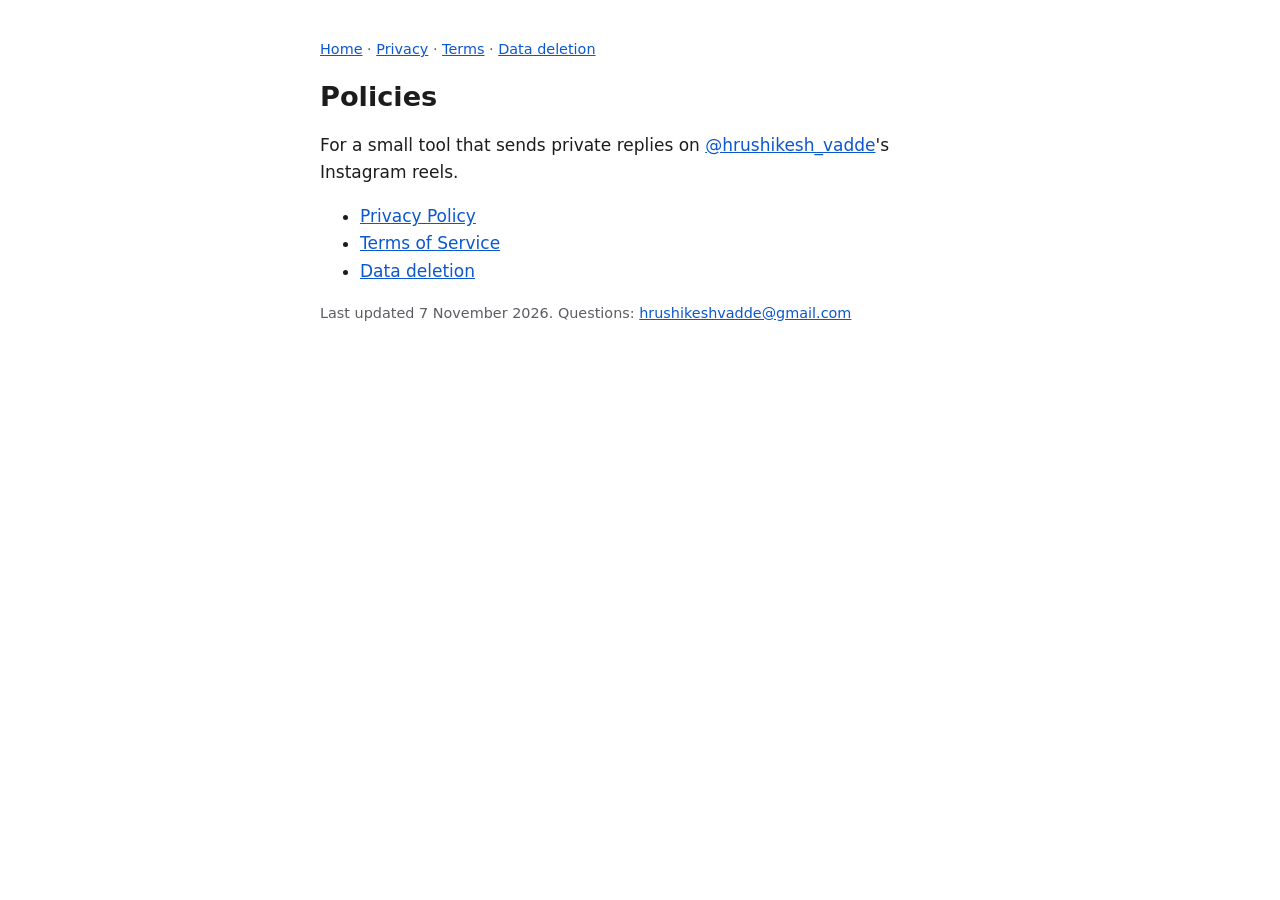
==== index.html @ 51e0e779 "Policy pages for the crosspost local Instagram reply tool: privacy, terms, data deletion" ====
<!doctype html>
<html lang="en"><head><meta charset="utf-8"><meta name="viewport" content="width=device-width,initial-scale=1">
<title>Policies</title><link rel="stylesheet" href="style.css"></head><body><main>
<p class="nav"><a href="index.html">Home</a> · <a href="privacy.html">Privacy</a> · <a href="terms.html">Terms</a> · <a href="data-deletion.html">Data deletion</a></p>
<h1>Policies</h1>
<p>For a small tool that sends private replies on <a href="https://www.instagram.com/hrushikesh_vadde/">@hrushikesh_vadde</a>'s Instagram reels.</p>
<ul><li><a href="privacy.html">Privacy Policy</a></li><li><a href="terms.html">Terms of Service</a></li><li><a href="data-deletion.html">Data deletion</a></li></ul>
<p class="meta">Last updated 7 November 2026. Questions: <a href="mailto:hrushikeshvadde@gmail.com">hrushikeshvadde@gmail.com</a></p>
</main></body></html>
---- style.css ----
:root{color-scheme:light dark;--fg:#1c1c1e;--bg:#fff;--muted:#5c5c63;--link:#0b57d0}
@media (prefers-color-scheme:dark){:root{--fg:#ececf0;--bg:#16161a;--muted:#a4a4ad;--link:#8ab4f8}}
body{margin:0;background:var(--bg);color:var(--fg);font:17px/1.6 system-ui,-apple-system,"Segoe UI",sans-serif}
main{max-width:40rem;margin:0 auto;padding:1.5rem 1rem 3rem}
h1{font-size:1.7rem;line-height:1.25}h2{font-size:1.15rem;margin-top:1.8rem}
a{color:var(--link)}.nav,.meta{color:var(--muted);font-size:.9rem}
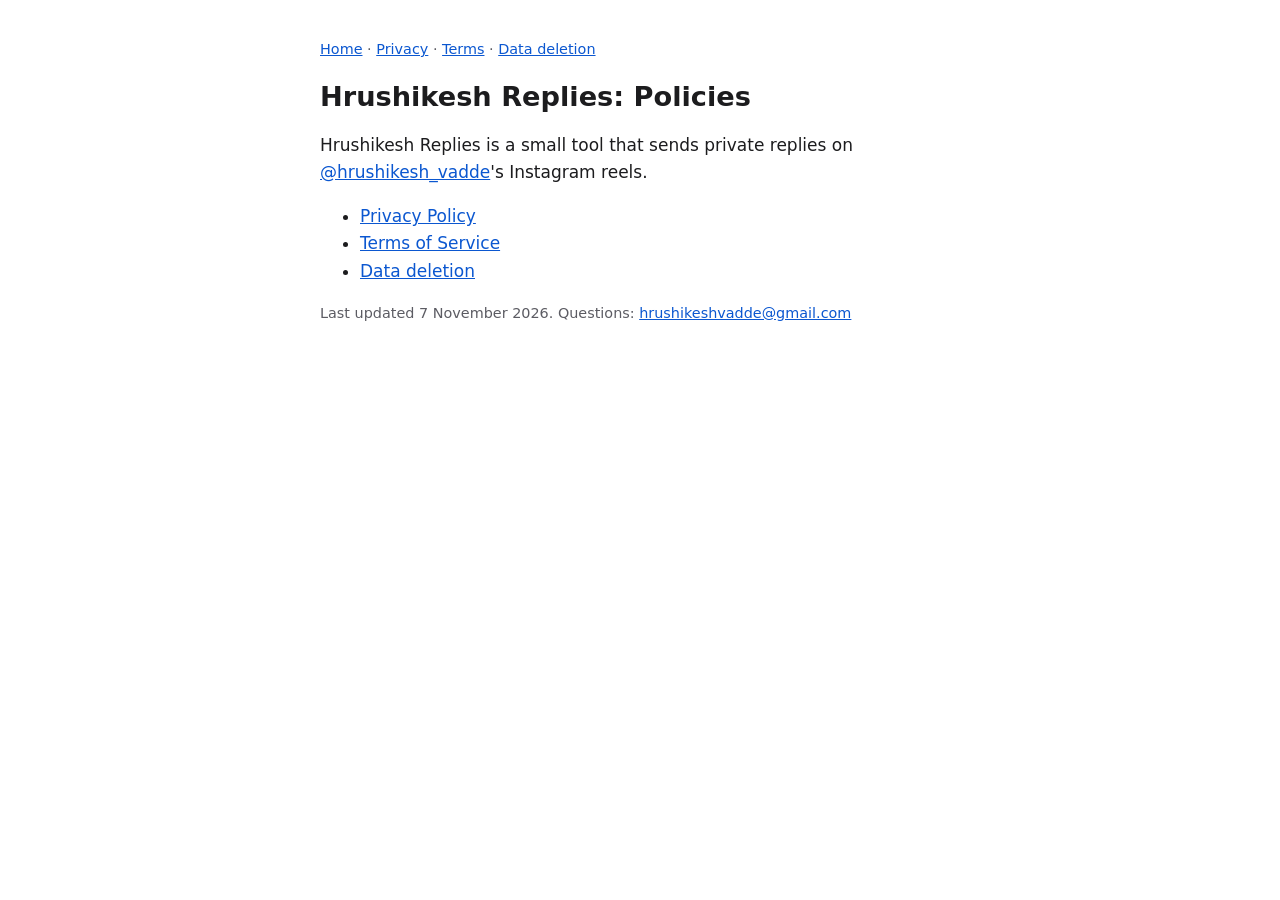
==== commit 2019f1c9: "Name the app Hrushikesh Replies on every policy page" ====
--- a/index.html
+++ b/index.html
@@ -1,9 +1,9 @@
 <!doctype html>
 <html lang="en"><head><meta charset="utf-8"><meta name="viewport" content="width=device-width,initial-scale=1">
-<title>Policies</title><link rel="stylesheet" href="style.css"></head><body><main>
+<title>Hrushikesh Replies: Policies</title><link rel="stylesheet" href="style.css"></head><body><main>
 <p class="nav"><a href="index.html">Home</a> · <a href="privacy.html">Privacy</a> · <a href="terms.html">Terms</a> · <a href="data-deletion.html">Data deletion</a></p>
-<h1>Policies</h1>
-<p>For a small tool that sends private replies on <a href="https://www.instagram.com/hrushikesh_vadde/">@hrushikesh_vadde</a>'s Instagram reels.</p>
+<h1>Hrushikesh Replies: Policies</h1>
+<p>Hrushikesh Replies is a small tool that sends private replies on <a href="https://www.instagram.com/hrushikesh_vadde/">@hrushikesh_vadde</a>'s Instagram reels.</p>
 <ul><li><a href="privacy.html">Privacy Policy</a></li><li><a href="terms.html">Terms of Service</a></li><li><a href="data-deletion.html">Data deletion</a></li></ul>
 <p class="meta">Last updated 7 November 2026. Questions: <a href="mailto:hrushikeshvadde@gmail.com">hrushikeshvadde@gmail.com</a></p>
 </main></body></html>
